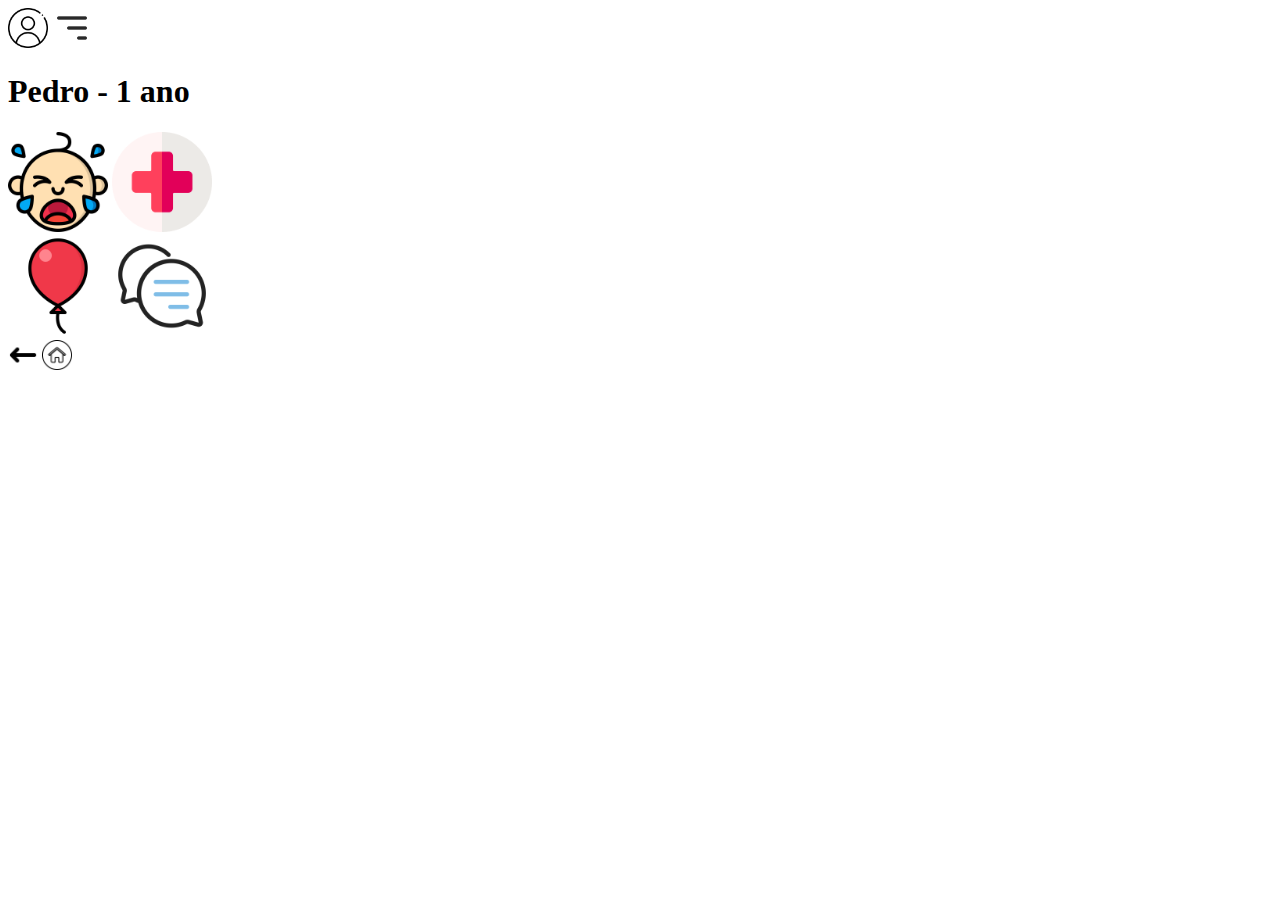
==== inicio.html @ 9ab51be5 "inicio + estrutura geral" ====
<!DOCTYPE html>
<html lang="pt-br">
<head>
    <meta charset="UTF-8">
    <meta http-equiv="X-UA-Compatible" content="IE=edge">
    <meta name="viewport" content="width=device-width, initial-scale=1.0">
    <title>Grupo8</title>
</head>
<body>

    <header>
        </a><img src="assets\img\do-utilizador.png" width="40" alt=""></a>
        </a><img src="assets\img\alinhar-a-direita.png" width="40" alt=""></a>
        <h1>Pedro - 1 ano</h1>
    </header>
    
    <main>
        <nav>
            <a href="chorando\chorando.html" rel=""><img src="assets\img\chorando.png" width="100" alt=""></a>
            <a href="medico\medico.html" rel=""><img src="assets\img\cruz-vermelha.png" width="100" alt=""></a>
            <br/>
            <img src="assets\img\balao.png" width="100" alt=""></a>
            <a href="chat\chat.html" rel=""><img src="assets\img\bubble-chat.png" width="100" alt=""></a>
        </nav>
    </main>
    <footer>
        <nav>
            <img src="assets\img\seta-esquerda.png" width="30" alt=""></a>
            <img src="assets\img\pagina-inicial.png" width="30" alt=""></a>
        </nav>
    </footer>

</body>
</html>
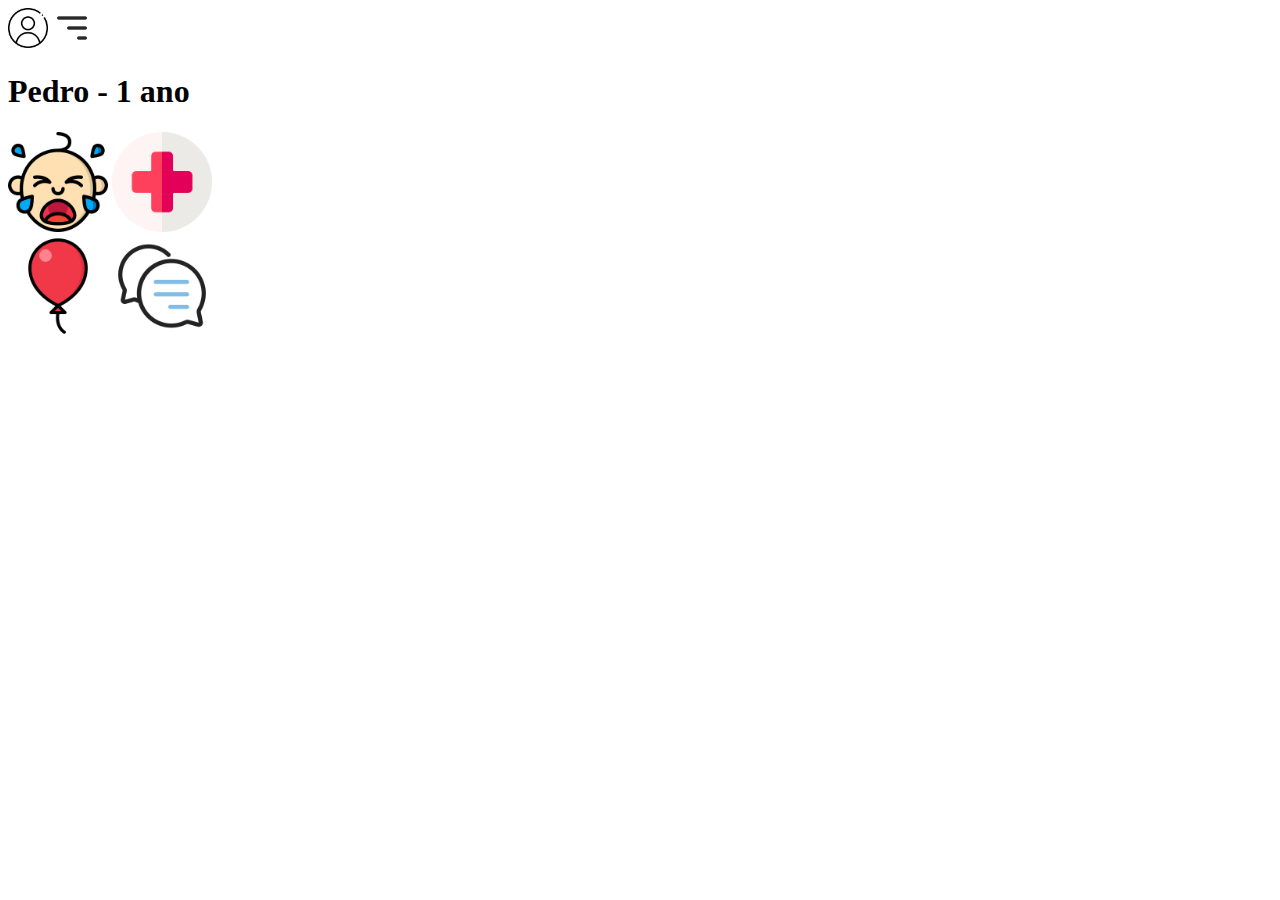
==== commit 572821bd: "finalizado" ====
--- a/inicio.html
+++ b/inicio.html
@@ -11,7 +11,7 @@
     <header>
         </a><img src="assets\img\do-utilizador.png" width="40" alt=""></a>
         </a><img src="assets\img\alinhar-a-direita.png" width="40" alt=""></a>
-        <h1>Pedro - 1 ano</h1>
+        <h1>Pedro - 1 ano</h1> 
     </header>
     
     <main>
@@ -24,10 +24,7 @@
         </nav>
     </main>
     <footer>
-        <nav>
-            <img src="assets\img\seta-esquerda.png" width="30" alt=""></a>
-            <img src="assets\img\pagina-inicial.png" width="30" alt=""></a>
-        </nav>
+
     </footer>
 
 </body>
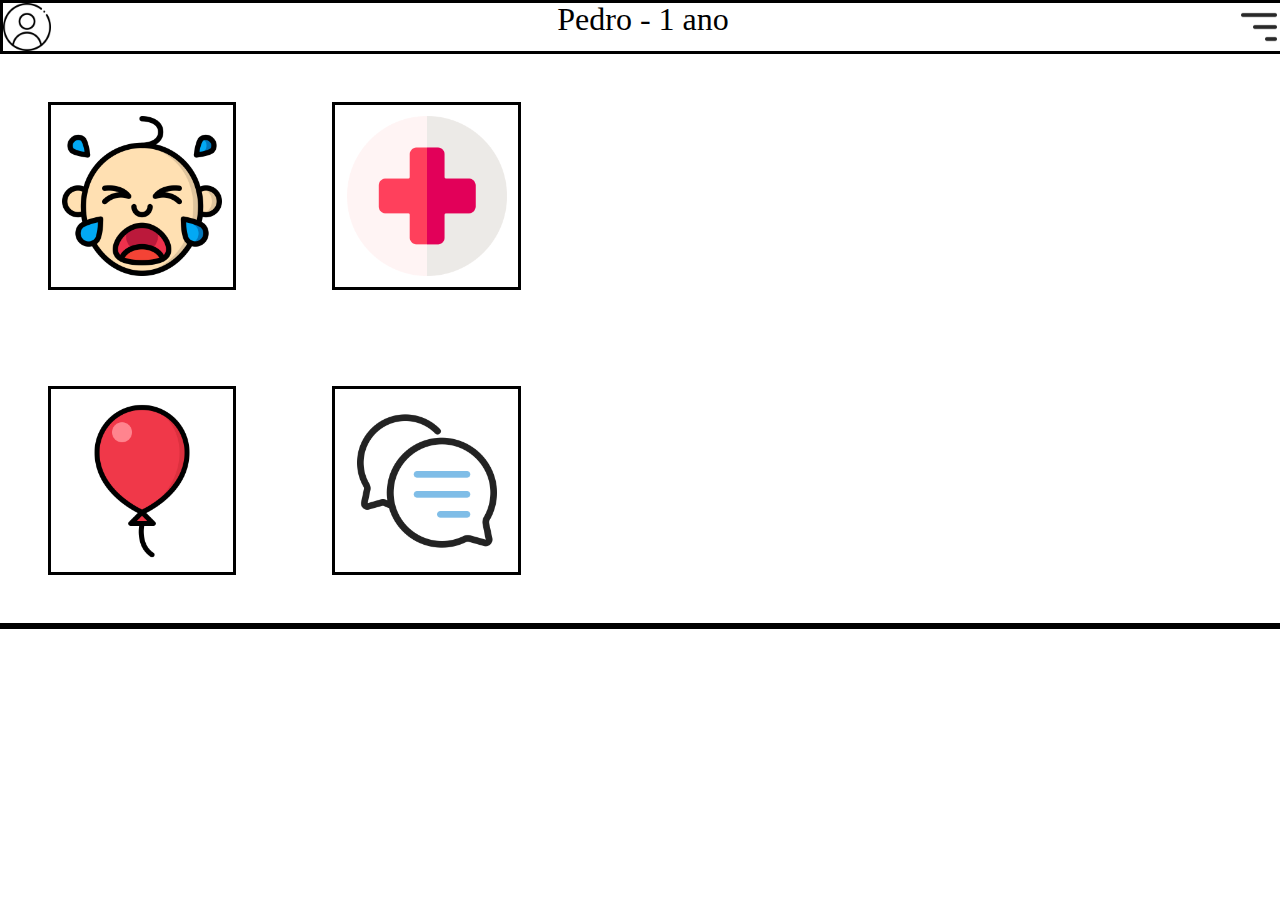
==== commit 8f9f3898: "comecando o css" ====
--- a/inicio.html
+++ b/inicio.html
@@ -1,26 +1,36 @@
 <!DOCTYPE html>
-<html lang="pt-br">
+<html lang="pt-BR">
+
 <head>
     <meta charset="UTF-8">
-    <meta http-equiv="X-UA-Compatible" content="IE=edge">
     <meta name="viewport" content="width=device-width, initial-scale=1.0">
     <title>Grupo8</title>
+    <link rel="stylesheet" href="https://fonts.googleapis.com/icon?family=Material+Icons">
+    
+    <link rel="stylesheet" href="css/reset.css">
+    <link rel="stylesheet" href="css/style.css">
 </head>
-<body>
+<body class="coluna">
 
     <header>
-        </a><img src="assets\img\do-utilizador.png" width="40" alt=""></a>
-        </a><img src="assets\img\alinhar-a-direita.png" width="40" alt=""></a>
-        <h1>Pedro - 1 ano</h1> 
+        </a class="linha"><img class="pequena" src="assets\img\do-utilizador.png" alt=""></a>
+        <h1 class="linha">Pedro - 1 ano</h1>
+        </a class="linha"><img class="pequena" src="assets\img\alinhar-a-direita.png" alt=""></a> 
     </header>
     
     <main>
         <nav>
-            <a href="chorando\chorando.html" rel=""><img src="assets\img\chorando.png" width="100" alt=""></a>
-            <a href="medico\medico.html" rel=""><img src="assets\img\cruz-vermelha.png" width="100" alt=""></a>
-            <br/>
-            <img src="assets\img\balao.png" width="100" alt=""></a>
-            <a href="chat\chat.html" rel=""><img src="assets\img\bubble-chat.png" width="100" alt=""></a>
+            <ul>
+                <li class="linha"> 
+                    <a href="chorando\chorando.html" rel=""><img class="grande" src="assets\img\chorando.png" alt=""></a>
+                    <a href="medico\medico.html" rel=""><img class="grande" src="assets\img\cruz-vermelha.png" alt=""></a>
+                </li>
+
+                <li class="linha">
+                    <img class="grande" src="assets\img\balao.png" alt="">
+                    <a href="chat\chat.html" rel=""><img class="grande" src="assets\img\bubble-chat.png" alt=""></a>
+                </li>
+            </ul>
         </nav>
     </main>
     <footer>
--- a/css/style.css
+++ b/css/style.css
@@ -0,0 +1,58 @@
+.coluna {
+    display: flex;
+    flex-direction: column;
+}
+
+.linha {
+    display: flex;
+    flex-direction: row;
+}
+
+body {
+    display:flex;
+    width:100%;
+    height:100;
+    background-color:white;
+}
+
+header {
+    display:flex;
+    width:100%;
+    height:15%;
+    border:0.2rem solid black;
+    flex-direction: row;
+    justify-content: space-between;
+}
+
+.pequena {
+    width:3rem;
+    height:3rem
+}
+
+.grande {
+    display: flex;
+    width:10rem;
+    height:10rem;
+    margin: 3rem;
+    border: 0.2rem solid black;
+    padding: 0.7rem;
+}
+
+h1 {
+    font-size: 2rem;
+}
+
+main {
+    display:flex;
+    align-items: center;
+    justify-items: center;
+}
+
+footer {
+    display:flex;
+    width:100%;
+    height:15%;
+    border:0.2rem solid black;
+    flex-direction: row;
+    justify-content: space-between;
+}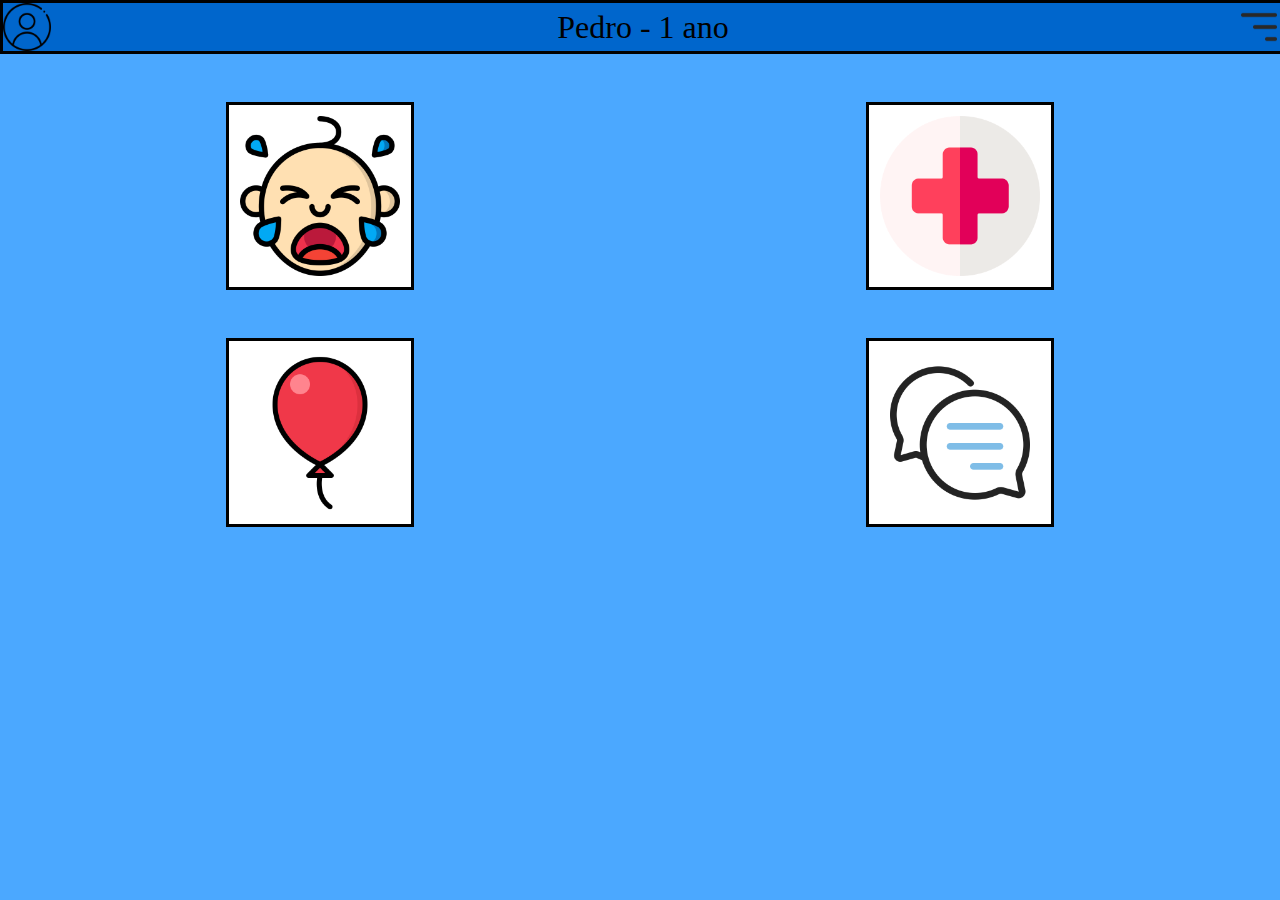
==== commit a3b26f4e: "." ====
--- a/inicio.html
+++ b/inicio.html
@@ -33,9 +33,6 @@
             </ul>
         </nav>
     </main>
-    <footer>
-
-    </footer>
 
 </body>
 </html>--- a/css/style.css
+++ b/css/style.css
@@ -12,7 +12,7 @@
     display:flex;
     width:100%;
     height:100;
-    background-color:white;
+    background-color:#4BA8FF;
 }
 
 header {
@@ -22,6 +22,7 @@
     border:0.2rem solid black;
     flex-direction: row;
     justify-content: space-between;
+    background-color:#0066CC;
 }
 
 .pequena {
@@ -33,13 +34,15 @@
     display: flex;
     width:10rem;
     height:10rem;
-    margin: 3rem;
     border: 0.2rem solid black;
     padding: 0.7rem;
+    background-color:white;
 }
 
 h1 {
     font-size: 2rem;
+    display:flex;
+    align-items: center;
 }
 
 main {
@@ -52,7 +55,33 @@
     display:flex;
     width:100%;
     height:15%;
-    border:0.2rem solid black;
     flex-direction: row;
-    justify-content: space-between;
+    justify-content: space-evenly;
+}
+
+ul, nav{
+    width:100%;
+    height:100%;
+}
+
+ul {
+    display:flex;
+    justify-content: center;
+    flex-wrap: wrap;
+}
+
+li {
+    width: 100%;
+    justify-content: space-around;
+    margin: 3rem 0 0 0;
+}
+
+h2 {
+    font-size: 2rem;
+    display:flex;
+    align-items: center;
+    justify-content: center;
+    border: 0.2rem solid black;
+    padding: 0.7rem;
+    background-color: white;
 }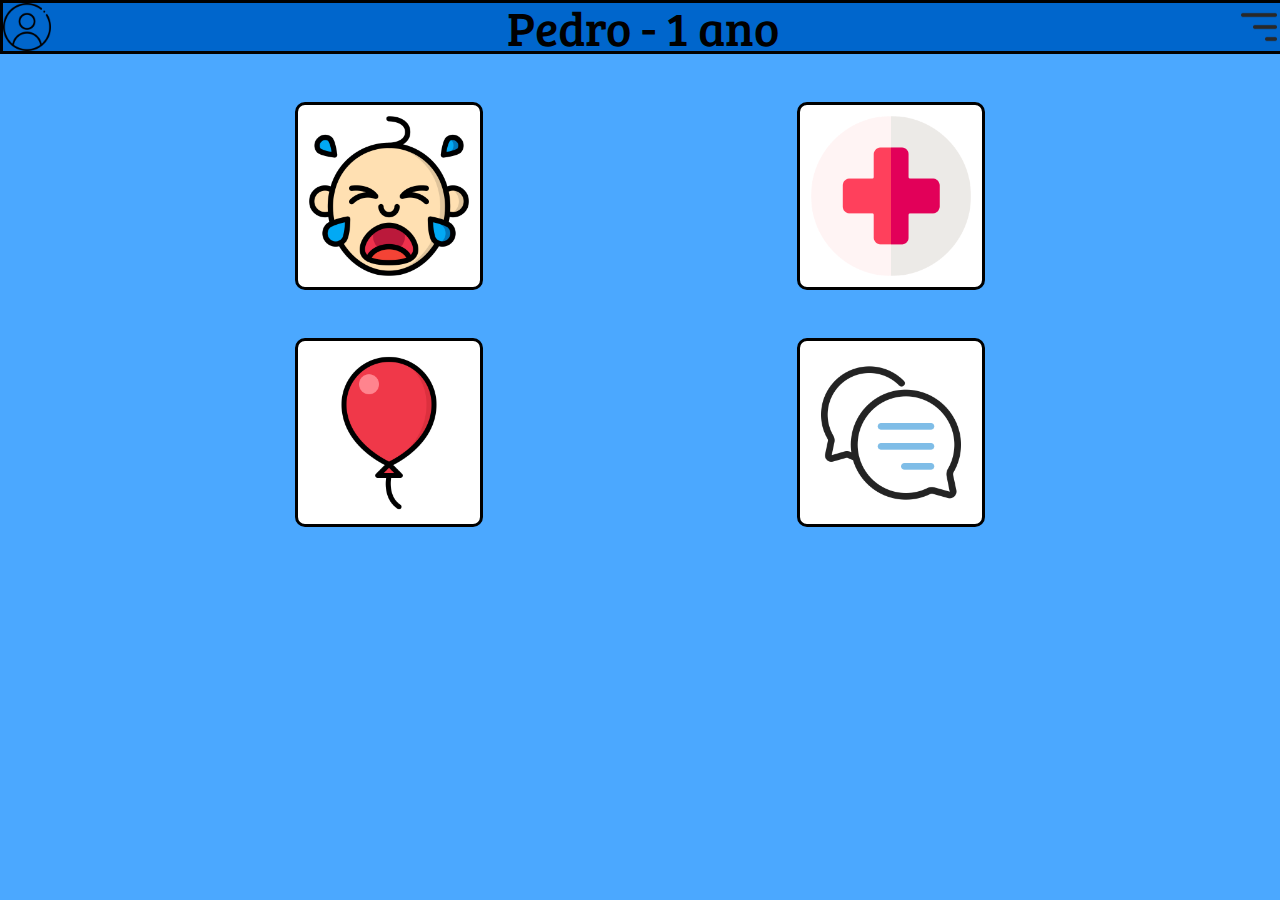
==== commit 3e4f25fc: "fontes" ====
--- a/inicio.html
+++ b/inicio.html
@@ -9,6 +9,10 @@
     
     <link rel="stylesheet" href="css/reset.css">
     <link rel="stylesheet" href="css/style.css">
+
+    <link rel="preconnect" href="https://fonts.googleapis.com">
+    <link rel="preconnect" href="https://fonts.gstatic.com" crossorigin>
+    <link href="https://fonts.googleapis.com/css2?family=Acme&family=Bree+Serif&family=Lato&family=Roboto&display=swap" rel="stylesheet">
 </head>
 <body class="coluna">
 
--- a/css/style.css
+++ b/css/style.css
@@ -37,12 +37,14 @@
     border: 0.2rem solid black;
     padding: 0.7rem;
     background-color:white;
+    border-radius: 10px;
 }
 
 h1 {
-    font-size: 2rem;
+    font-size: 3rem;
     display:flex;
     align-items: center;
+    font-family: 'Bree Serif', serif;
 }
 
 main {
@@ -57,6 +59,8 @@
     height:15%;
     flex-direction: row;
     justify-content: space-evenly;
+    position:fixed;
+    bottom:0;
 }
 
 ul, nav{
@@ -71,7 +75,7 @@
 }
 
 li {
-    width: 100%;
+    width: 80%;
     justify-content: space-around;
     margin: 3rem 0 0 0;
 }
@@ -84,4 +88,36 @@
     border: 0.2rem solid black;
     padding: 0.7rem;
     background-color: white;
+    border-radius: 10px;
+    font-family: 'Bree Serif', serif;
+}
+
+.pesquisa {
+    margin-top: 1rem;
+    width:100%;
+    height:100%;
+} 
+
+h3 {
+    font-size: 1.5rem;
+    padding: 0.7rem;
+    font-family: 'Roboto', sans-serif;
+}
+
+.texto {
+    background-color: white;
+    border: 0.2rem solid black;
+    border-radius: 10px;
+}
+
+nav {
+    justify-content: space-between;
+    margin: 0 0.8rem 0 0.8rem;
+}
+
+.quadradao {
+    background-color: white;
+    border: 0.2rem solid black;
+    border-radius: 10px;
+    padding: 0.7rem;
 }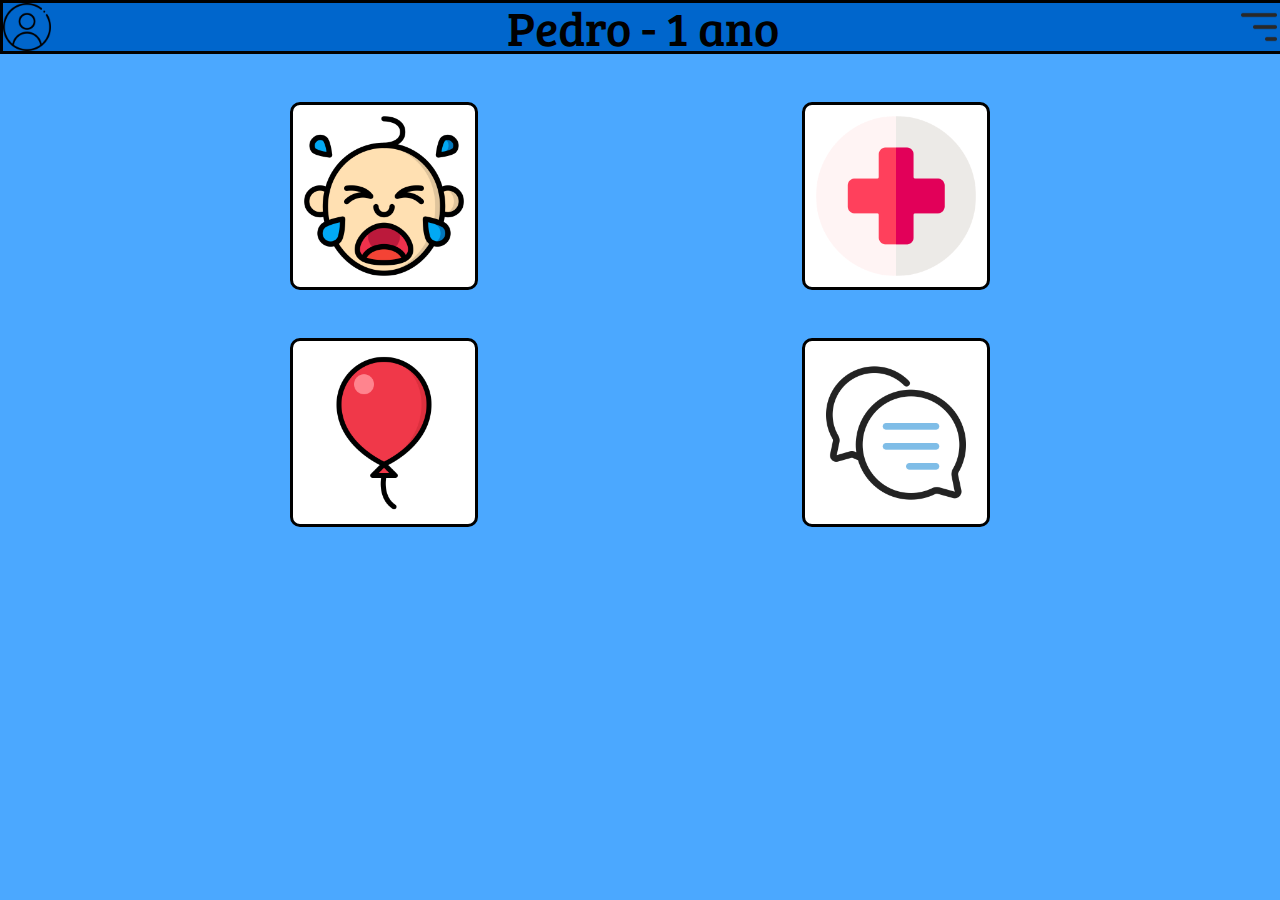
==== commit ae93b60b: "script" ====
--- a/inicio.html
+++ b/inicio.html
@@ -13,6 +13,7 @@
     <link rel="preconnect" href="https://fonts.googleapis.com">
     <link rel="preconnect" href="https://fonts.gstatic.com" crossorigin>
     <link href="https://fonts.googleapis.com/css2?family=Acme&family=Bree+Serif&family=Lato&family=Roboto&display=swap" rel="stylesheet">
+    <script src="js/script.js"></script> 
 </head>
 <body class="coluna">
 
--- a/css/style.css
+++ b/css/style.css
@@ -51,12 +51,13 @@
     display:flex;
     align-items: center;
     justify-items: center;
+    flex-direction: column;
 }
 
 footer {
     display:flex;
     width:100%;
-    height:15%;
+    height:10%;
     flex-direction: row;
     justify-content: space-evenly;
     position:fixed;
@@ -94,11 +95,12 @@
 
 .pesquisa {
     margin-top: 1rem;
-    width:100%;
-    height:100%;
+    width:60%;
+    height:40%;
 } 
 
 h3 {
+    width:90%;
     font-size: 1.5rem;
     padding: 0.7rem;
     font-family: 'Roboto', sans-serif;
@@ -120,4 +122,28 @@
     border: 0.2rem solid black;
     border-radius: 10px;
     padding: 0.7rem;
+}
+
+.yt {
+    width:100%;
+    height:100%;
+    display:flex;
+    align-items: center;
+    justify-content: center;
+    position: relative;
+}
+
+.botao{
+    margin-bottom: 5rem;
+}
+
+a{
+    text-decoration: none;
+}
+
+div {
+    display:flex;
+    align-items: center;
+    justify-content: center;
+    position: relative;
 }